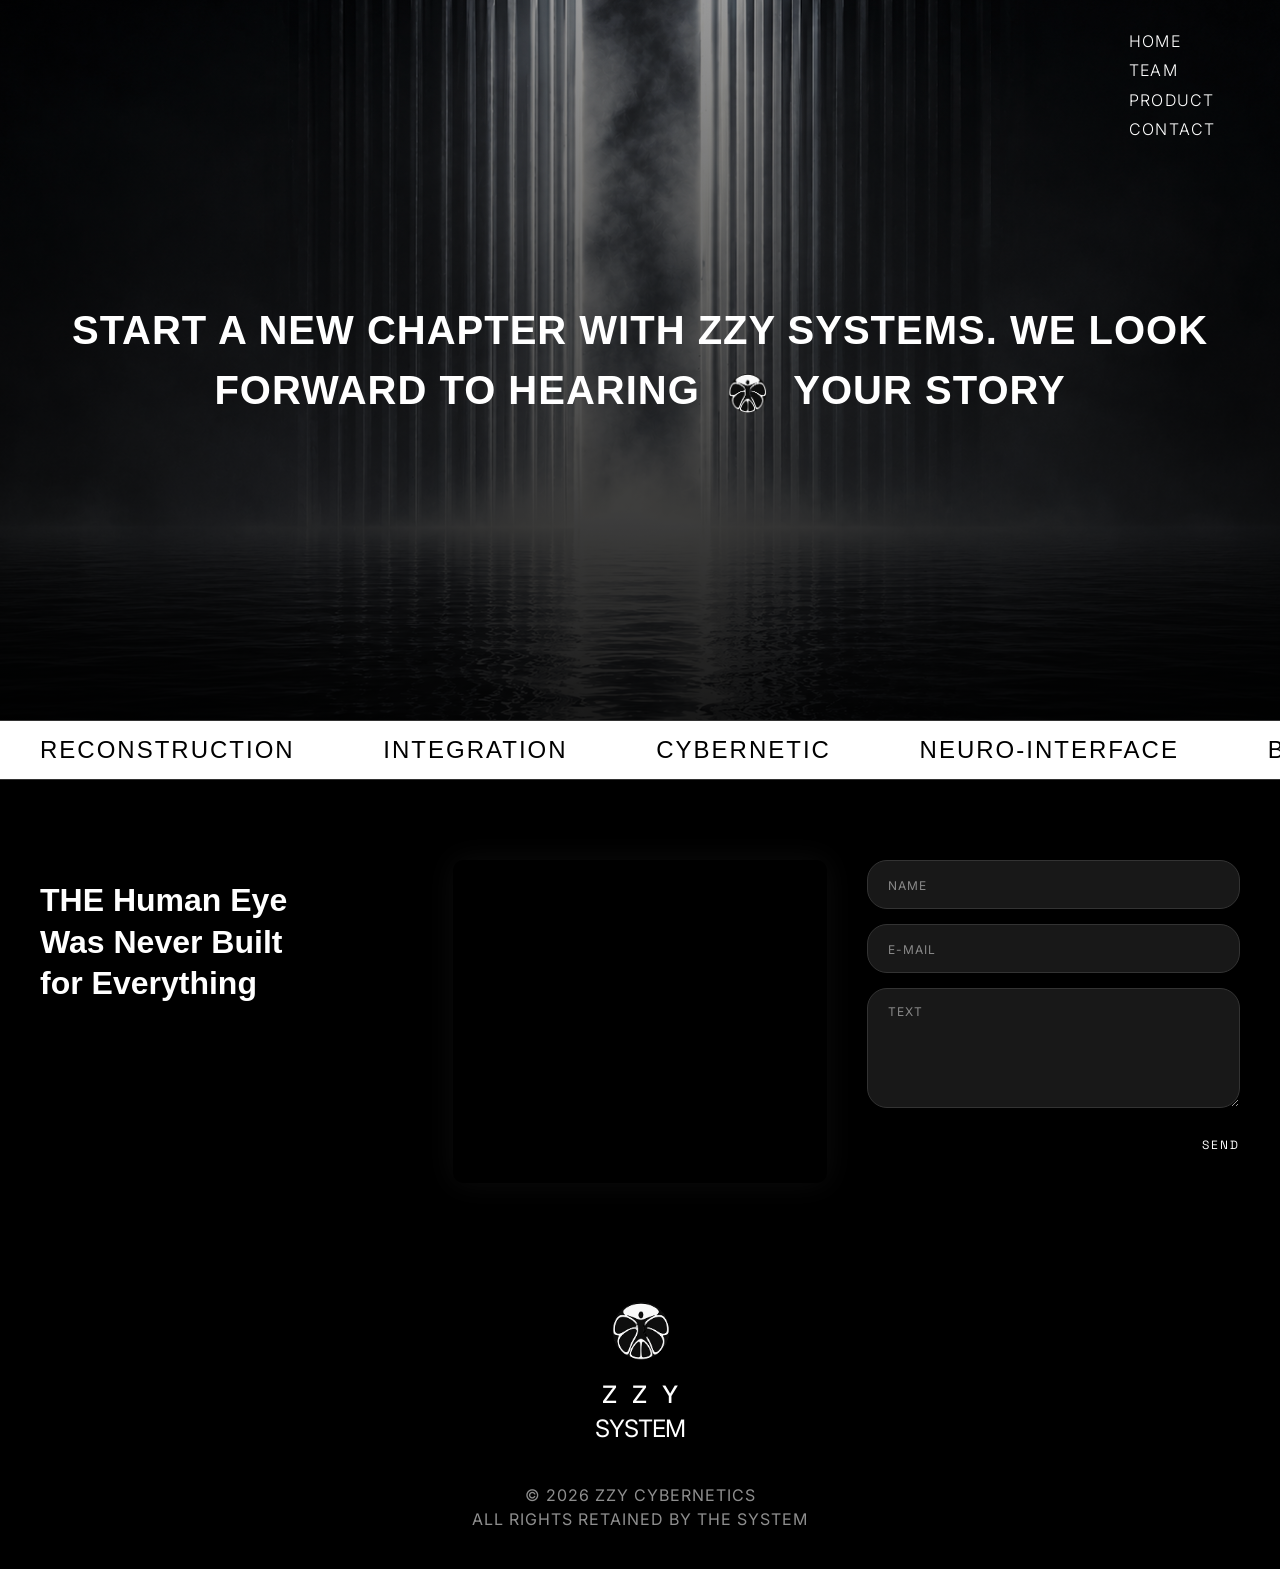
==== CONTACT.html @ 291f5f32 "0603-1 team - 프로필 추가, 영상추가 product - 페이지추가 전체적인 인터랙션 추가" ====
<!DOCTYPE html>
<html lang="en">
<head>
    <meta charset="UTF-8">
    <meta name="viewport" content="width=device-width, initial-scale=1.0">
    <title>CONTACT - ZZY SYSTEM</title>
    <meta name="description" content="Contact ZZY SYSTEM">
    <link rel="stylesheet" href="style.css">
    <link rel="stylesheet" href="contact.css">
    <link rel="preconnect" href="https://fonts.googleapis.com">
    <link rel="preconnect" href="https://fonts.gstatic.com" crossorigin>
    <link href="https://fonts.cdnfonts.com/css/dune-rise" rel="stylesheet">
    <link href="https://fonts.googleapis.com/css2?family=Inter:wght@400;500;700&family=Space+Grotesk:wght@300;400;600;700&display=swap" rel="stylesheet">
</head>
<body>
    <canvas id="mouse-canvas"></canvas>

    <!-- Header & Navigation -->
    <header class="main-header">
        <div class="header-container">
            <nav class="nav-menu">
                <ul>
                    <li><a href="index.html">HOME</a></li>
                    <li><a href="team.html">TEAM</a></li>
                    <li><a href="product.html">PRODUCT</a></li>
                    <li><a href="CONTACT.html" class="active">CONTACT</a></li>
                </ul>
            </nav>
        </div>
    </header>

    <!-- Contact Hero -->
    <section class="contact-hero reveal-up">
        <div class="contact-hero-content">
            <h1 class="contact-hero-text">
                START A NEW CHAPTER WITH ZZY SYSTEMS. WE LOOK FORWARD TO HEARING <img src="img/logo.png" alt="ZZY Logo" class="inline-logo"> YOUR STORY
            </h1>
        </div>
    </section>

    <!-- Marquee Banner -->
    <section class="marquee-wrapper reveal-up">
        <div class="marquee-content">
            <span>RECONSTRUCTION</span>
            <span>INTEGRATION</span>
            <span>CYBERNETIC</span>
            <span>NEURO-INTERFACE</span>
            <span>BIODATA-STREAM</span>
            <span>RECONSTRUCTION</span>
            <span>INTEGRATION</span>
            <span>CYBERNETIC</span>
            <span>NEURO-INTERFACE</span>
            <span>BIODATA-STREAM</span>
            <span>RECONSTRUCTION</span>
            <span>INTEGRATION</span>
            <span>CYBERNETIC</span>
            <span>NEURO-INTERFACE</span>
            <span>BIODATA-STREAM</span>
        </div>
    </section>

    <!-- Contact Form Section -->
    <section class="contact-bottom-section reveal-up">
        <div class="contact-left">
            THE Human Eye<br>
            Was Never Built<br>
            for Everything
        </div>
        <div class="contact-center">
            <video src="img/CONTACT01_video.mp4" autoplay loop muted playsinline></video>
        </div>
        <div class="contact-right">
            <form class="contact-form" id="contactForm">
                <div class="form-group">
                    <input type="text" id="name" placeholder="NAME" required>
                </div>
                <div class="form-group">
                    <input type="email" id="email" placeholder="E-MAIL" required>
                </div>
                <div class="form-group">
                    <textarea id="message" placeholder="TEXT" required></textarea>
                </div>
                <button type="submit">SEND</button>
            </form>
        </div>
    </section>

    <!-- Section 7: Footer -->
    <footer class="reveal-up">
        <div class="footer-logo">
            <img src="img/logo.png" alt="ZZY Logo" class="footer-logo-img">
            <div class="zzy-mark">
                <span class="fz1">Z</span>
                <span class="fz2">Z</span>
                <span class="fy">Y</span>
            </div>
            <div class="footer-system">SYSTEM</div>
        </div>
        <div class="footer-copy">
            <p>&copy; 2026 ZZY CYBERNETICS</p>
            <p>ALL RIGHTS RETAINED BY THE SYSTEM</p>
        </div>
    </footer>

    <script src="script.js"></script>
    <script src="contact.js"></script>
</body>
</html>
---- style.css ----
/* Reset and Base Styles */
* {
    margin: 0;
    padding: 0;
    box-sizing: border-box;
}

body {
    background-color: #000;
    color: #fff;
    font-family: 'Helvetica Neue', 'Inter', sans-serif;
    overflow-x: hidden;
    scroll-behavior: smooth;
}

img {
    max-width: 100%;
    display: block;
}

/* Typography Variables */
:root {
    --font-dune-rise: 'Dune Rise', sans-serif;
    --font-inter: 'Inter', sans-serif;
    --font-space: 'Space Grotesk', sans-serif;
}

/* Mouse Particle Canvas */
#mouse-canvas {
    position: fixed;
    top: 0;
    left: 0;
    width: 100vw;
    height: 100vh;
    pointer-events: none;
    z-index: 9999;
}

/* Scroll Reveal Animations */
.reveal-up {
    opacity: 0;
    transform: translateY(100px);
    transition: opacity 1s cubic-bezier(0.25, 1, 0.5, 1), transform 1s cubic-bezier(0.25, 1, 0.5, 1);
}

.reveal-up.visible {
    opacity: 1;
    transform: translateY(0);
}

/* Fixed Header & Navigation */
.main-header {
    position: fixed;
    top: 0;
    left: 0;
    width: 100%;
    height: 160px;
    /* Increased to cover the contact menu */
    z-index: 1000;
    background: transparent;
}

.header-container {
    width: 100%;
    height: 100%;
    display: flex;
    justify-content: flex-end;
    align-items: center;
    padding: 0 50px;
}

.nav-menu {
    position: absolute;
    top: 27px;
    right: 54px;
    width: 97px;
    height: 117px;
}

.nav-menu ul {
    list-style: none;
    padding: 0;
    margin: 0;
    text-align: left;
    display: flex;
    flex-direction: column;
    justify-content: space-between;
    height: 100%;
}

.nav-menu ul li {
    margin: 0;
}

.nav-menu ul li a {
    color: #fff;
    text-decoration: none;
    font-family: 'Helvetica Neue', 'Inter', sans-serif;
    font-weight: 300;
    font-size: 16px;
    letter-spacing: 1.2px;
    transition: all 0.3s ease;
    display: inline-block;
    line-height: 29px;
    /* to fit 117px overall */
}

.team-page .nav-menu ul li a {
    color: #000;
}

.nav-menu ul li a:hover {
    transform: translateX(5px);
    text-shadow: 0 0 5px rgba(255, 255, 255, 0.3);
}

.team-page .nav-menu ul li a:hover {
    text-shadow: 0 0 5px rgba(0, 0, 0, 0.2);
}

/* Header Scroll Reveal */
.nav-reveal {
    opacity: 0;
    transform: translateY(15px);
    transition: opacity 0.5s ease-out, transform 0.5s ease-out;
}

.nav-reveal.visible {
    opacity: 1;
    transform: translateY(0);
}

@media (prefers-reduced-motion: reduce) {
    .nav-reveal {
        transition: none !important;
        opacity: 1;
        transform: translateY(0);
    }
}

/* Hero Section */
.hero {
    position: relative;
    width: 100vw;
    height: 100vh;
    min-height: 800px;
    display: flex;
    justify-content: center;
    align-items: center;
    overflow: hidden;
}

.hero-bg {
    position: absolute;
    top: 0;
    left: 0;
    width: 100%;
    height: 100%;
    background-image: url('img/1.png');
    background-size: cover;
    background-position: center;
    z-index: 1;
}

.hero-gradient {
    position: absolute;
    top: 0;
    left: 0;
    width: 100%;
    height: 100%;
    background: linear-gradient(to bottom, rgba(0, 0, 0, 0) 0%, rgba(0, 0, 0, 0.8) 70%, rgba(0, 0, 0, 1) 100%);
    z-index: 2;
}

.hero-title {
    position: relative;
    z-index: 3;
    text-align: center;
    width: 100%;
}

.system-text {
    position: relative;
    width: 100%;
    height: 400px;
}

.system-text span {
    position: absolute;
    color: #fff;
    font-weight: 100;
    font-family: var(--font-dune-rise);
}

.system-text .z1 {
    top: 0;
    left: 20%;
    font-size: 15vw;
}

.system-text .z2 {
    top: 0;
    left: 45%;
    font-size: 15vw;
}

.system-text .y {
    top: 0;
    right: 20%;
    font-size: 15vw;
}

.system-text .system {
    top: 60%;
    left: 50%;
    transform: translateX(-50%);
    font-size: 14vw;
    letter-spacing: -0.05em;
}

/* Company Section */
.company {
    position: relative;
    width: 100%;
    height: 100vh;
    min-height: 800px;
    display: flex;
    justify-content: center;
    align-items: center;
}

.company-bg {
    position: absolute;
    top: 0;
    left: 0;
    width: 100%;
    height: 100%;
    background-image: url('img/2.png');
    background-size: cover;
    background-position: center;
    opacity: 0.2;
    z-index: 1;
}

.company-gradient {
    position: absolute;
    top: 0;
    left: 0;
    width: 100%;
    height: 100%;
    background: linear-gradient(to bottom, #000 0%, transparent 50%, #000 100%);
    z-index: 2;
}

.company-content {
    position: relative;
    z-index: 3;
    max-width: 1200px;
    padding: 0 40px;
    text-align: center;
}

.company-text-spotlight {
    font-family: var(--font-inter);
    font-weight: 500;
    font-size: 4rem;
    line-height: 1.2;
    color: #444;
    /* Default Gray */
    text-transform: uppercase;
    letter-spacing: -0.02em;
    position: relative;
    /* Spotlight implementation using a pseudo element with mask */
}

.company-text-spotlight::after {
    content: attr(data-text);
    position: absolute;
    top: 0;
    left: 0;
    width: 100%;
    height: 100%;
    color: #fff;
    mask-image: radial-gradient(circle 250px at var(--x, 50%) var(--y, 50%), black 0%, transparent 100%);
    -webkit-mask-image: radial-gradient(circle 250px at var(--x, 50%) var(--y, 50%), black 0%, transparent 100%);
    opacity: var(--opacity, 0);
    transition: opacity 0.3s ease;
    pointer-events: none;
}

.company .plus-icon {
    font-size: 2rem;
    margin-top: 40px;
    color: #8d8d8d;
}

/* Pulsing Animation */
@keyframes pulse-anim {
    0% {
        transform: scale(1);
    }

    50% {
        transform: scale(1.05);
    }

    100% {
        transform: scale(1);
    }
}

.pulse-anim {
    animation: pulse-anim 8s ease-in-out infinite;
}

.pulse-anim-bg {
    animation: pulse-anim 10s ease-in-out infinite;
    transform-origin: center;
}

/* Diagnosis Section */
.diagnosis {
    position: relative;
    width: 100%;
    padding: 100px 0;
    background-color: #000;
    display: flex;
    flex-direction: column;
    align-items: center;
    overflow: hidden;
}

.diagnosis-top {
    text-align: center;
    margin-bottom: 60px;
}

.diagnosis-top p {
    color: #8d8d8d;
    font-size: 1.25rem;
    letter-spacing: 2px;
}

.diagnosis-image {
    width: 100%;
    max-width: 1200px;
    margin: 0 auto 80px;
    position: relative;
}

.diagnosis-image img {
    width: 100%;
    height: auto;
    border-radius: 8px;
    box-shadow: 0 0 50px rgba(255, 0, 0, 0.1);
}

.diagnosis-bottom {
    max-width: 1200px;
    text-align: center;
    padding: 0 40px;
}

.diagnosis-bottom h2 {
    font-size: 3rem;
    font-weight: 700;
    line-height: 1.2;
}

/* Equipment Section (Infinite Carousel) */
.equipment {
    width: 100%;
    padding: 100px 0;
    background-color: #000;
    overflow: hidden;
}

.equipment h3 {
    text-align: center;
    color: #8d8d8d;
    font-size: 1.25rem;
    letter-spacing: 2px;
    margin-bottom: 80px;
}

.equipment-carousel-wrapper {
    width: 100%;
    overflow: hidden;
}

.equipment-track {
    display: flex;
    width: max-content;
    animation: scroll-left 25s linear infinite;
}

.equipment-track:hover {
    animation-play-state: paused;
}

@keyframes scroll-left {
    0% {
        transform: translateX(0);
    }

    100% {
        transform: translateX(-50%);
    }

    /* Scrolls exactly one set */
}

.eq-item {
    width: 25vw;
    min-width: 300px;
    aspect-ratio: 4/5;
    position: relative;
    overflow: hidden;
}

.eq-item img {
    width: 100%;
    height: 100%;
    object-fit: cover;
    filter: grayscale(80%) brightness(0.8);
    transition: filter 0.5s ease;
}

.eq-overlay {
    position: absolute;
    bottom: -100px;
    left: 0;
    width: 100%;
    padding: 20px;
    background: rgba(0, 0, 0, 0.5);
    backdrop-filter: blur(10px);
    -webkit-backdrop-filter: blur(10px);
    color: #fff;
    transition: bottom 0.4s cubic-bezier(0.25, 1, 0.5, 1);
    border-top: 1px solid rgba(255, 255, 255, 0.1);
}

.eq-overlay h4 {
    font-size: 1.5rem;
    margin-bottom: 5px;
    font-weight: 500;
}

.eq-item:hover img {
    filter: grayscale(0%) brightness(1.1);
}

.eq-item:hover .eq-overlay {
    bottom: 0;
}

/* Neuro Section */
.neuro {
    position: relative;
    width: 100%;
    height: 100vh;
    min-height: 800px;
    overflow: hidden;
}

.neuro-track {
    display: flex;
    width: 200%;
    height: 100%;
    transition: transform 1.2s cubic-bezier(0.25, 1, 0.5, 1);
    position: absolute;
    top: 0;
    left: 0;
}

.neuro-bg-track {
    z-index: 1;
}

.neuro-content-track {
    z-index: 3;
}

.neuro-slide {
    width: 50%;
    /* Each slide takes 50% of the 200% width (i.e. 100vw) */
    position: relative;
    height: 100%;
    display: flex;
    align-items: center;
}

.neuro-bg {
    position: absolute;
    top: 0;
    left: 0;
    width: 100%;
    height: 100%;
    background-size: cover;
    background-position: center;
}

.neuro-gradient {
    position: absolute;
    top: 0;
    left: 0;
    width: 100%;
    height: 100%;
    background: linear-gradient(to right, #000 0%, rgba(0, 0, 0, 0.5) 50%, transparent 100%);
    z-index: 2;
    pointer-events: none;
}

.neuro-content {
    position: relative;
    z-index: 3;
    max-width: 800px;
    padding: 0 100px;
}

.neuro-controls {
    position: absolute;
    bottom: 50px;
    left: 100px;
    display: flex;
    gap: 20px;
    z-index: 10;
}

.neuro-btn {
    background: rgba(255, 255, 255, 0.1);
    border: 1px solid rgba(255, 255, 255, 0.3);
    color: #fff;
    width: 50px;
    height: 50px;
    border-radius: 50%;
    cursor: pointer;
    font-size: 1.2rem;
    backdrop-filter: blur(5px);
    -webkit-backdrop-filter: blur(5px);
    transition: background 0.3s, transform 0.3s;
}

.neuro-btn:hover {
    background: rgba(255, 255, 255, 0.3);
    transform: scale(1.1);
}

.neuro h2 {
    font-size: 3rem;
    font-weight: 500;
    margin-bottom: 20px;
}

.neuro .subtitle {
    color: #bdbdbd;
    font-size: 0.9rem;
    letter-spacing: 1px;
    margin-bottom: 60px;
}

.desc-wrapper {
    display: flex;
    gap: 20px;
    align-items: flex-start;
}

.desc-wrapper .plus-icon {
    color: #d4d4d4;
    font-size: 1.5rem;
    line-height: 1.5;
}

.desc-wrapper .desc {
    font-family: var(--font-space);
    font-weight: 300;
    color: #d4d4d4;
    font-size: 1.25rem;
    line-height: 1.5;
    letter-spacing: 0.5px;
}

/* Learn More Section */
.learn-more {
    position: relative;
    width: 100%;
    height: 100vh;
    min-height: 800px;
    background-color: #fff;
    display: flex;
    justify-content: center;
    align-items: center;
    overflow: hidden;
}

.robotic-arms {
    position: absolute;
    top: 50%;
    left: 50%;
    transform: translate(-50%, -50%);
    width: 120%;
    max-width: 1920px;
    opacity: 0.9;
}

.robotic-arms img,
.robotic-arms video {
    width: 100%;
    height: auto;
}

.button-wrapper {
    position: relative;
    z-index: 10;
    margin-top: 200px;
}

.btn {
    display: inline-block;
    padding: 20px 60px;
    border: 1px solid #000;
    background: transparent;
    color: #000;
    font-family: var(--font-dune-rise);
    font-size: 1.5rem;
    text-decoration: none;
    text-transform: uppercase;
    transition: all 0.3s ease;
    border-radius: 40px;
    backdrop-filter: blur(5px);
    -webkit-backdrop-filter: blur(5px);
}

.btn:hover {
    background: #000;
    color: #fff;
    transform: scale(1.05);
}

/* Footer */
footer {
    background-color: #000;
    color: #fff;
    padding: 80px 100px;
    display: flex;
    flex-direction: column;
    align-items: center;
    justify-content: center;
    text-align: center;
    height: 306px;
}

.footer-logo-img {
    width: 60px;
    height: auto;
    margin-bottom: 20px;
}

.footer-logo {
    display: flex;
    flex-direction: column;
    align-items: center;
    margin-bottom: 40px;
}

.zzy-mark {
    display: flex;
    gap: 15px;
    font-size: 1.5rem;
    font-weight: 500;
    margin-bottom: 5px;
}

.footer-system {
    font-size: 1.5rem;
    letter-spacing: -1px;
}

.footer-copy {
    color: #8e8e8e;
    font-size: 1rem;
    letter-spacing: 1px;
    line-height: 1.5;
}

/* Media Queries */
@media (max-width: 1024px) {
    .system-text .z1 {
        font-size: 20vw;
        left: 10%;
    }

    .system-text .z2 {
        font-size: 20vw;
        left: 45%;
    }

    .system-text .y {
        font-size: 20vw;
        right: 10%;
    }

    .system-text .system {
        font-size: 18vw;
    }

    .company h2,
    .company-text-spotlight {
        font-size: 3rem;
    }

    .diagnosis-bottom h2 {
        font-size: 2.5rem;
    }

    .eq-item {
        width: 50vw;
    }

    .neuro-content {
        padding: 0 40px;
    }
}

@media (max-width: 768px) {

    .company h2,
    .company-text-spotlight {
        font-size: 2rem;
    }

    .diagnosis-bottom h2 {
        font-size: 2rem;
    }

    .neuro h2 {
        font-size: 2.5rem;
    }

    .neuro .desc {
        font-size: 1rem;
    }

    .btn {
        font-size: 1rem;
        padding: 15px 40px;
    }

    .eq-item {
        width: 100vw;
    }
}

/* Team Page Specific Styles */
.team-page {
    background-color: #ffffff;
}

.team-page .main-header {
    background: transparent;
}

.team-hero {
    height: 100vh;
    min-height: 800px;
    display: flex;
    align-items: center;
    position: relative;
    padding-top: 80px;
}

.team-hero-bg {
    position: absolute;
    top: 0;
    left: 0;
    width: 100%;
    height: 100%;
    background-image: url('img/team_lobby1.png');
    background-size: cover;
    background-position: center;
    z-index: 1;
}

.team-hero-content {
    width: 100%;
    display: flex;
    align-items: center;
    justify-content: space-between;
    /* Push texts to the right */
    padding: 0 100px;
    position: relative;
    z-index: 2;
}

.team-title {
    font-family: var(--font-dune-rise);
    font-size: 8rem;
    font-weight: 300;
    color: #000;
    line-height: 1;
}

.team-info-group-wrapper {
    display: flex;
    gap: 40px;
    align-items: flex-end;
}

.team-info-group {
    display: flex;
    flex-direction: column;
    justify-content: space-between;
    height: 110px;
    padding-bottom: 10px;
    max-width: 150px;
}

.team-info-lbl {
    font-family: 'Helvetica Neue', 'Inter', sans-serif;
    font-weight: 300;
    font-size: 0.8rem;
    color: #000;
}

.team-info-desc {
    font-family: 'Helvetica Neue', 'Inter', sans-serif;
    font-weight: 300;
    font-size: 0.65rem;
    color: #000;
    line-height: 1.4;
}

.team-info-num {
    font-family: 'Helvetica Neue', 'Inter', sans-serif;
    font-weight: 300;
    font-size: 0.8rem;
    color: #000;
    align-self: flex-end;
}

/* Cybernetic Light Section */
.team-cybernetic {
    background-color: #f5f5f5;
    padding: 150px 0;
    display: flex;
    justify-content: center;
    align-items: center;
}

.team-cybernetic-text-spotlight {
    font-family: 'Helvetica Neue', 'Inter', sans-serif;
    font-weight: 500;
    font-size: 3.5rem;
    line-height: 1.2;
    color: #a0a0a0;
    text-align: center;
    max-width: 1251px;
    position: relative;
    padding: 0 40px;
}

.team-cybernetic-text-spotlight::after {
    content: attr(data-text);
    position: absolute;
    top: 0;
    left: 40px;
    width: calc(100% - 80px);
    height: 100%;
    color: #000;
    mask-image: radial-gradient(circle 250px at var(--x, 50%) var(--y, 50%), black 0%, transparent 100%);
    -webkit-mask-image: radial-gradient(circle 250px at var(--x, 50%) var(--y, 50%), black 0%, transparent 100%);
    opacity: var(--opacity, 0);
    transition: opacity 0.3s ease;
    pointer-events: none;
}

/* Researchers Section */
.researchers-section {
    padding: 300px 0 100px;
    overflow: visible;
}

.researchers-wrapper {
    position: relative;
    width: 1303px;
    margin: 0 auto;
}

.researchers-container {
    display: flex;
    width: 1303px;
    height: 848px;
    position: relative;
    z-index: 10;
}

.researcher-slice {
    position: relative;
    height: 100%;
}

.img-crop {
    position: absolute;
    top: 0;
    left: 0;
    width: 100%;
    height: 100%;
    overflow: hidden;
    z-index: 2;
}

.researcher-slice.t2 {
    width: 241px;
}

.researcher-slice.t3 {
    width: 261px;
}

.researcher-slice.t4 {
    width: 277px;
}

.researcher-slice.t5 {
    width: 262px;
}

.researcher-slice.t6 {
    width: 262px;
}

.slice-img {
    position: absolute;
    top: 0;
    height: 100%;
    width: 1303px;
    max-width: none;
}

.slice-img.s2 {
    left: 0;
}

.slice-img.s3 {
    left: -241px;
}

.slice-img.s4 {
    left: -502px;
}

.slice-img.s5 {
    left: -779px;
}

.slice-img.s6 {
    left: -1041px;
}

.hover-gradient {
    position: absolute;
    top: 0;
    left: 0;
    width: 100%;
    height: calc(100% + 300px);
    transition: transform 0.6s cubic-bezier(0.25, 1, 0.5, 1);
    transform: translateY(100%);
    z-index: 1;
}

.hover-gradient.g1 {
    background: linear-gradient(to bottom, rgba(197, 188, 188, 1) 0%, rgba(197, 188, 188, 0) 100%);
}

.hover-gradient.g2 {
    background: linear-gradient(to bottom, rgba(199, 210, 202, 1) 0%, rgba(199, 210, 202, 0) 100%);
}

.hover-info {
    position: absolute;
    top: -50px;
    left: 50%;
    transform: translateX(-50%);
    width: 100%;
    max-width: 200px;
    opacity: 0;
    display: flex;
    flex-direction: column;
    align-items: center;
    gap: 15px;
    transition: opacity 0.4s ease, top 0.6s cubic-bezier(0.25, 1, 0.5, 1);
    z-index: 3;
}

.hover-info .profile-pic {
    width: 80px;
    height: 80px;
    border-radius: 50%;
    object-fit: cover;
    border: 2px solid #555;
    box-shadow: 0 0 15px rgba(0,0,0,0.5);
}

.hover-info .name-img {
    width: 80%;
    height: auto;
}

/* Hover effects */
.researcher-slice[data-target="team-2"]:hover .g1,
.researcher-slice[data-target="team-6"]:hover .g2 {
    transform: translateY(-300px);
}

.researcher-slice[data-target="team-2"]:hover .name1,
.researcher-slice[data-target="team-6"]:hover .name2 {
    opacity: 1;
    top: -280px;
}

/* Lobby Section */
.lobby-section {
    height: 450vh;
    position: relative;
    background-color: #111111;
}

.lobby-sticky {
    position: sticky;
    top: 0;
    height: 100vh;
    display: flex;
    flex-direction: column;
    justify-content: center;
    overflow: hidden;
}

.lobby-photo-wrap {
    position: absolute;
    top: 0;
    left: 0;
    width: 100%;
    height: 100%;
    z-index: 1;
}

.lobby-photo {
    position: absolute;
    top: 0;
    left: 0;
    width: 100%;
    height: 100%;
    object-fit: cover;
    opacity: 0;
    transform: scale(1.2);
    transition: opacity 0.8s ease, transform 0.5s ease-out;
}

.lobby-photo.active {
    opacity: 1;
}

.lobby-photo.scaled {
    transform: scale(1);
}

.lobby-info-wrap {
    position: relative;
    z-index: 2;
    width: 100%;
    height: 100vh;
    pointer-events: none;
}

.lobby-info-top,
.lobby-info-bottom {
    position: absolute;
    opacity: 0;
    transition: opacity 0.8s ease;
}

.lobby-info-top.active,
.lobby-info-bottom.active {
    opacity: 1;
}

.lobby-info-top {
    top: 200px;
    left: calc(66.67% - 26px);
}

.lobby-info-bottom {
    bottom: 50px;
    width: 100%;
    display: flex;
}

#lobby-info-1-bottom {
    left: 100px;
}

#lobby-info-2-bottom {
    justify-content: space-between;
    padding: 0 100px;
}

.lobby-bottom-text {
    color: #4A4A4A;
    font-family: "Helvetica Neue", sans-serif;
    font-size: 20px;
    font-style: normal;
    font-weight: 400;
    line-height: 20px;
    letter-spacing: 1.2px;
}

.lobby-bottom-text.right-align {
    width: 225px;
    text-align: right;
}

.lobby-desc-ko {
    color: #b7b7b7;
    font-family: "Helvetica Neue", "Inter", sans-serif;
    font-size: 15px;
    font-style: normal;
    font-weight: 300;
    line-height: 24px;
    margin-bottom: 25px;
    letter-spacing: -0.5px;
    word-break: keep-all;
}

/* 8. Stagger Reveal Component Styles */
.stagger-char {
    display: inline-block;
    opacity: 0;
    transform: translateY(110%);
    transition: opacity 0.7s cubic-bezier(0.2, 0.9, 0.2, 1),
        transform 0.7s cubic-bezier(0.2, 0.9, 0.2, 1);
}

.active .stagger-char,
.stagger-char.visible {
    opacity: 1;
    transform: translateY(0);
}

@media (prefers-reduced-motion: reduce) {
    .stagger-char {
        transition: none !important;
        opacity: 1;
        transform: translateY(0);
    }
}

.lobby-num {
    color: #9C9C9C;
    font-family: "Helvetica Neue", sans-serif;
    font-size: 20px;
    font-style: normal;
    font-weight: 400;
    line-height: 20px;
    letter-spacing: 1.2px;
    position: absolute;
    top: -127px;
    left: calc(-66.67vw + 126px);
    /* Align correctly with left screen edge */
}

.lobby-desc-en {
    width: 577px;
    color: #9C9C9C;
    font-family: "Helvetica Neue", sans-serif;
    font-size: 20px;
    font-style: normal;
    font-weight: 400;
    line-height: 25px;
    letter-spacing: 1.2px;
    margin-bottom: 20px;
}

.lobby-desc-ko {
    width: 597px;
    color: #9C9C9C;
    font-family: "Pretendard", sans-serif;
    font-size: 15px;
    font-style: normal;
    font-weight: 400;
    line-height: 20px;
}
---- contact.css ----
/* contact.css */

/* Hero Section */
.contact-hero {
    position: relative;
    width: 100%;
    height: 80vh;
    display: flex;
    align-items: center;
    justify-content: center;
    background-image: url('img/CONTACT01_main.jpg');
    background-size: cover;
    background-position: center;
    background-attachment: fixed;
    text-align: center;
    overflow: hidden;
}

.contact-hero::before {
    content: '';
    position: absolute;
    top: 0;
    left: 0;
    width: 100%;
    height: 100%;
    background: linear-gradient(to bottom, rgba(0, 0, 0, 0.4), rgba(0, 0, 0, 0.9));
    z-index: 1;
}

.contact-hero-content {
    position: relative;
    z-index: 2;
    max-width: 1200px;
    padding: 0 20px;
}

.contact-hero-text {
    font-family: var(--font-dune-rise);
    font-size: 40px;
    line-height: 1.5;
    color: #fff;
    text-transform: uppercase;
    letter-spacing: 1px;
}

.contact-hero-text img.inline-logo {
    display: inline-block;
    vertical-align: middle;
    width: 40px;
    height: 40px;
    margin: 0 15px;
}

/* Marquee Banner */
.marquee-wrapper {
    background-color: #fff;
    color: #000;
    padding: 15px 0;
    overflow: hidden;
    white-space: nowrap;
    position: relative;
    z-index: 5;
    border-top: 1px solid #333;
    border-bottom: 1px solid #333;
}

.marquee-content {
    display: inline-block;
    animation: marquee-scroll 25s linear infinite;
    font-family: 'Dune Rise', sans-serif;
    font-size: 24px;
    letter-spacing: 2px;
}

.marquee-content span {
    margin: 0 40px;
}

@keyframes marquee-scroll {
    0% {
        transform: translateX(0%);
    }

    100% {
        transform: translateX(-50%);
    }
}

/* Contact Section */
.contact-bottom-section {
    position: relative;
    width: 100%;
    background-color: #000;
    padding: 80px 40px;
    display: grid;
    grid-template-columns: 1fr 1fr 1fr;
    gap: 40px;
    align-items: stretch;
    color: #fff;
    overflow: hidden;
}

.contact-left {
    font-family: 'Helvetica Neue', Helvetica, Arial, sans-serif;
    font-size: 32px;
    font-weight: 700;
    line-height: 1.3;
    z-index: 2;
    align-self: start;
    padding-top: 20px;
}

.contact-center {
    display: flex;
    justify-content: center;
    align-items: flex-start;
    /* 영상을 위쪽 기준으로 정렬하여 아랫부분이 잘리도록 설정 */
    z-index: 1;
    max-height: 900px;
    /* 이 값을 조절하여 영상의 잘리는 높이(아랫부분)를 조절할 수 있습니다 (예: 500px, 450px 등) */
    overflow: hidden;
    border-radius: 10px;
    box-shadow: 0 0 30px rgba(255, 255, 255, 0.05);
}

.contact-center img,
.contact-center video {
    width: 100%;
    max-width: 800px;
    height: auto;
    display: block;
}

.contact-right {
    z-index: 2;
    background-color: transparent;
    display: flex;
    flex-direction: column;
    justify-content: flex-end;
    align-self: end;
    padding-bottom: 20px;
}

.contact-form {
    display: flex;
    flex-direction: column;
    gap: 15px;
    width: 100%;
    max-width: 400px;
    margin-left: auto;
}

.form-group {
    width: 100%;
}

.contact-form input,
.contact-form textarea {
    width: 100%;
    background-color: rgba(30, 30, 30, 0.8);
    border: 1px solid #333;
    color: #fff;
    padding: 15px 20px;
    font-family: 'Inter', sans-serif;
    font-size: 14px;
    outline: none;
    border-radius: 20px;
    transition: border-color 0.3s, background-color 0.3s;
}

.contact-form input::placeholder,
.contact-form textarea::placeholder {
    color: #888;
    text-transform: uppercase;
    font-size: 12px;
    letter-spacing: 1px;
}

.contact-form input:focus,
.contact-form textarea:focus {
    border-color: #666;
    background-color: rgba(40, 40, 40, 0.9);
}

.contact-form textarea {
    resize: vertical;
    min-height: 120px;
}

.contact-form button {
    align-self: flex-end;
    background: transparent;
    color: #fff;
    border: none;
    font-family: 'Space Grotesk', sans-serif;
    font-size: 12px;
    letter-spacing: 2px;
    text-transform: uppercase;
    cursor: pointer;
    padding: 10px 0;
    transition: color 0.3s;
}

.contact-form button:hover {
    color: #aaa;
}

/* Responsive */
@media (max-width: 1024px) {
    .contact-bottom-section {
        grid-template-columns: 1fr;
        text-align: center;
        gap: 60px;
    }

    .contact-left {
        font-size: 28px;
    }

    .contact-form {
        margin: 0 auto;
    }
}

@media (max-width: 768px) {
    .contact-hero-text {
        font-size: 20px;
        line-height: 1.6;
    }

    .contact-hero-text img.inline-logo {
        width: 25px;
        height: 25px;
        margin: 0 5px;
    }
}
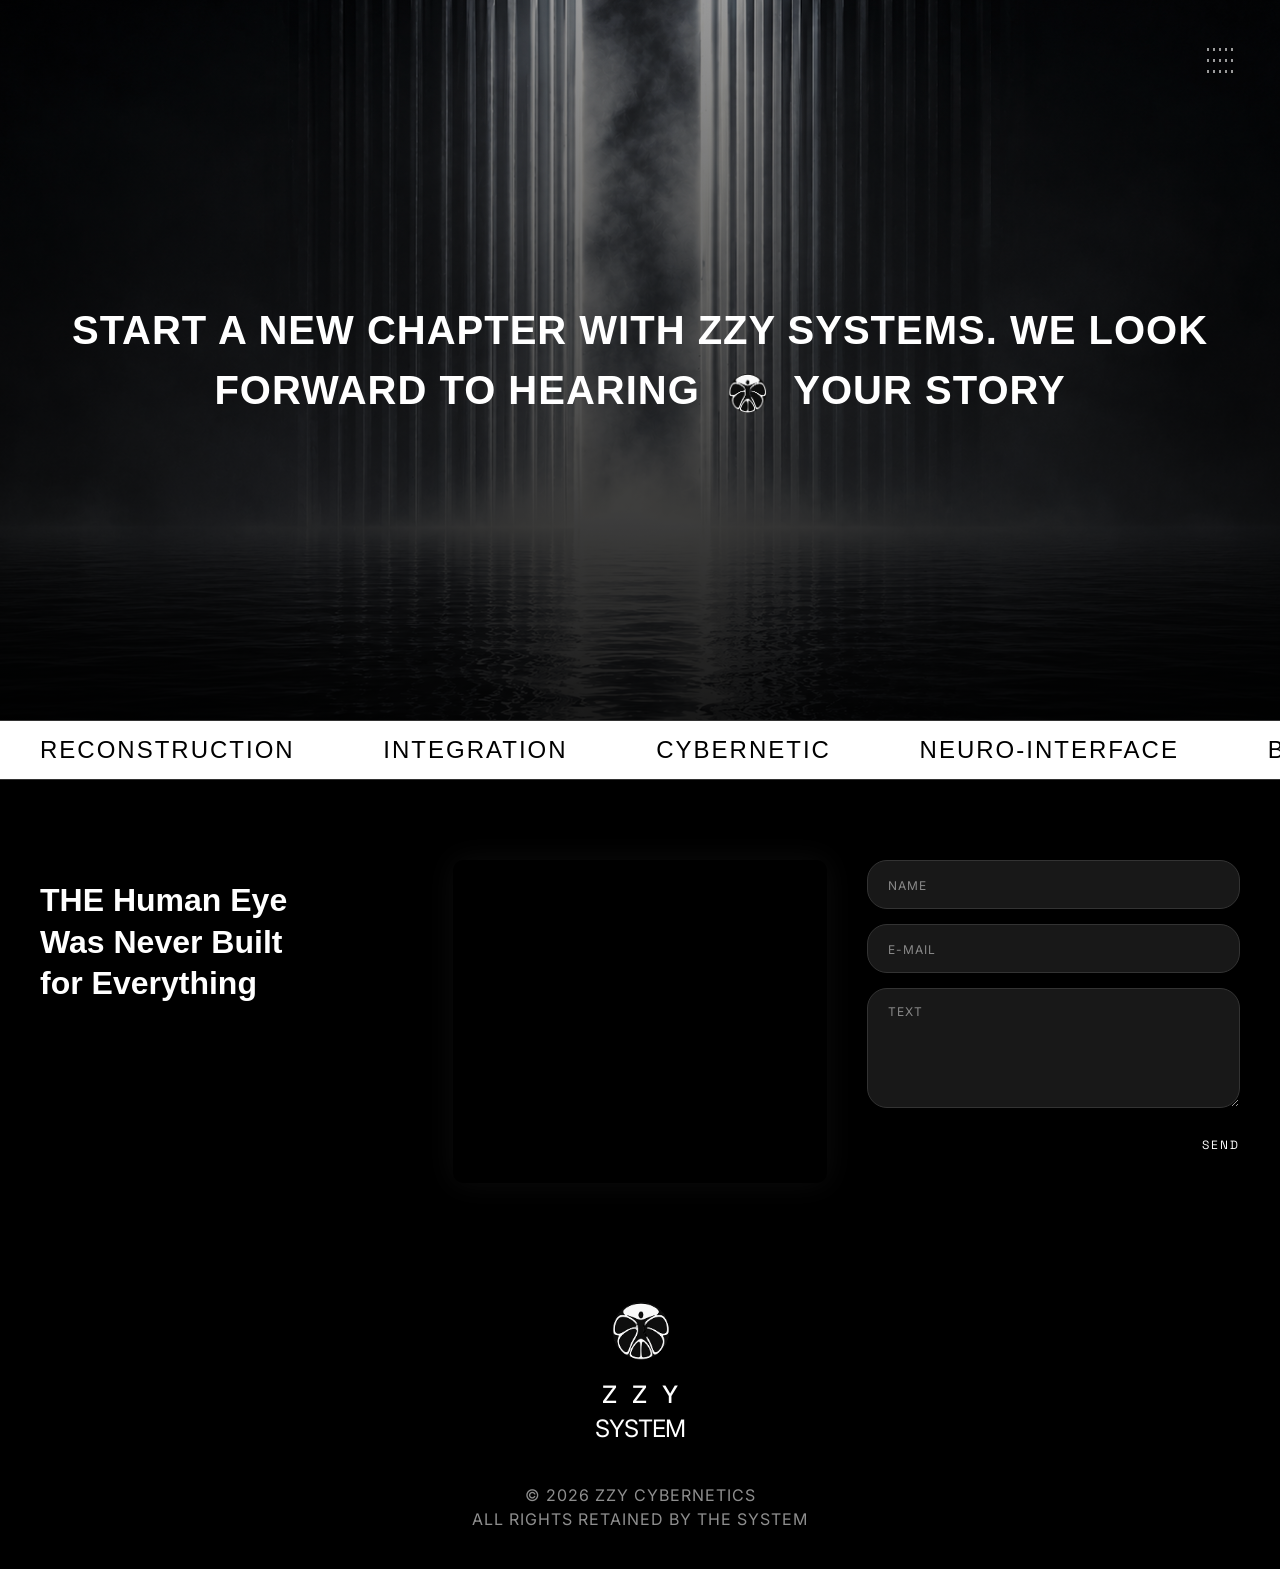
==== commit 259be430: "0610-1 디벨롭 및 수정" ====
--- a/CONTACT.html
+++ b/CONTACT.html
@@ -1,5 +1,6 @@
 <!DOCTYPE html>
 <html lang="en">
+
 <head>
     <meta charset="UTF-8">
     <meta name="viewport" content="width=device-width, initial-scale=1.0">
@@ -10,30 +11,64 @@
     <link rel="preconnect" href="https://fonts.googleapis.com">
     <link rel="preconnect" href="https://fonts.gstatic.com" crossorigin>
     <link href="https://fonts.cdnfonts.com/css/dune-rise" rel="stylesheet">
-    <link href="https://fonts.googleapis.com/css2?family=Inter:wght@400;500;700&family=Space+Grotesk:wght@300;400;600;700&display=swap" rel="stylesheet">
+    <link
+        href="https://fonts.googleapis.com/css2?family=Inter:wght@400;500;700&family=Space+Grotesk:wght@300;400;600;700&display=swap"
+        rel="stylesheet">
 </head>
+
 <body>
+    <!-- Page Transition Overlay (Hardcoded to prevent flash) -->
+    <div class="page-transition-overlay" id="page-transition-overlay">
+        <div class="pt-slice" style="transform: scaleY(1); transform-origin: bottom;"></div>
+        <div class="pt-slice" style="transform: scaleY(1); transform-origin: bottom;"></div>
+        <div class="pt-slice" style="transform: scaleY(1); transform-origin: bottom;"></div>
+        <div class="pt-slice" style="transform: scaleY(1); transform-origin: bottom;"></div>
+        <div class="pt-slice" style="transform: scaleY(1); transform-origin: bottom;"></div>
+        <div class="pt-slice" style="transform: scaleY(1); transform-origin: bottom;"></div>
+        <div class="pt-slice" style="transform: scaleY(1); transform-origin: bottom;"></div>
+        <div class="pt-slice" style="transform: scaleY(1); transform-origin: bottom;"></div>
+        <div class="pt-slice" style="transform: scaleY(1); transform-origin: bottom;"></div>
+        <div class="pt-slice" style="transform: scaleY(1); transform-origin: bottom;"></div>
+    </div>
     <canvas id="mouse-canvas"></canvas>
 
-    <!-- Header & Navigation -->
+    <!-- Header & Navigation (Hamburger) -->
     <header class="main-header">
-        <div class="header-container">
-            <nav class="nav-menu">
-                <ul>
-                    <li><a href="index.html">HOME</a></li>
-                    <li><a href="team.html">TEAM</a></li>
-                    <li><a href="product.html">PRODUCT</a></li>
-                    <li><a href="CONTACT.html" class="active">CONTACT</a></li>
-                </ul>
-            </nav>
-        </div>
+        <button class="hamburger-btn" id="hamburger-btn">
+            <span></span>
+            <span></span>
+            <span></span>
+        </button>
     </header>
+
+    <!-- Fullscreen Overlay Menu -->
+    <div class="fullscreen-overlay" id="fullscreen-overlay">
+        <nav class="overlay-nav">
+            <a href="index.html" class="overlay-link">
+                <span class="br-tl"></span><span class="br-tr"></span><span class="br-bl"></span><span class="br-br"></span>
+                HOME
+            </a>
+            <a href="team.html" class="overlay-link">
+                <span class="br-tl"></span><span class="br-tr"></span><span class="br-bl"></span><span class="br-br"></span>
+                TEAM
+            </a>
+            <a href="product.html" class="overlay-link">
+                <span class="br-tl"></span><span class="br-tr"></span><span class="br-bl"></span><span class="br-br"></span>
+                PRODUCT
+            </a>
+            <a href="CONTACT.html" class="overlay-link">
+                <span class="br-tl"></span><span class="br-tr"></span><span class="br-bl"></span><span class="br-br"></span>
+                CONTACT
+            </a>
+        </nav>
+    </div>
 
     <!-- Contact Hero -->
     <section class="contact-hero reveal-up">
         <div class="contact-hero-content">
             <h1 class="contact-hero-text">
-                START A NEW CHAPTER WITH ZZY SYSTEMS. WE LOOK FORWARD TO HEARING <img src="img/logo.png" alt="ZZY Logo" class="inline-logo"> YOUR STORY
+                START A NEW CHAPTER WITH ZZY SYSTEMS. WE LOOK FORWARD TO HEARING <img src="img/logo.png" alt="ZZY Logo"
+                    class="inline-logo"> YOUR STORY
             </h1>
         </div>
     </section>
@@ -105,4 +140,5 @@
     <script src="script.js"></script>
     <script src="contact.js"></script>
 </body>
-</html>
+
+</html>
--- a/style.css
+++ b/style.css
@@ -9,7 +9,7 @@
     background-color: #000;
     color: #fff;
     font-family: 'Helvetica Neue', 'Inter', sans-serif;
-    overflow-x: hidden;
+    overflow-x: clip;
     scroll-behavior: smooth;
 }
 
@@ -48,99 +48,142 @@
     transform: translateY(0);
 }
 
-/* Fixed Header & Navigation */
+/* Fixed Header & Navigation (Hamburger) */
 .main-header {
     position: fixed;
     top: 0;
     left: 0;
     width: 100%;
-    height: 160px;
-    /* Increased to cover the contact menu */
-    z-index: 1000;
+    z-index: 10000;
+    pointer-events: none;
+}
+
+/* Hamburger Button (Sci-Fi Dots) */
+.hamburger-btn {
+    position: absolute;
+    top: 40px;
+    right: 40px; /* Moved to right */
+    width: 40px;
+    height: 40px;
+    border: none;
     background: transparent;
-}
-
-.header-container {
-    width: 100%;
-    height: 100%;
-    display: flex;
-    justify-content: flex-end;
+    cursor: pointer;
+    pointer-events: auto;
+    display: flex;
+    flex-direction: column;
+    justify-content: center;
     align-items: center;
-    padding: 0 50px;
-}
-
-.nav-menu {
-    position: absolute;
-    top: 27px;
-    right: 54px;
-    width: 97px;
-    height: 117px;
-}
-
-.nav-menu ul {
-    list-style: none;
-    padding: 0;
-    margin: 0;
-    text-align: left;
+    gap: 8px;
+    opacity: 0.6;
+    transition: all 0.3s ease;
+}
+
+.hamburger-btn span {
+    width: 30px;
+    height: 3px;
+    /* Dotted line effect */
+    background-image: radial-gradient(circle, #fff 1.5px, transparent 1.5px);
+    background-size: 6px 100%;
+    background-position: center;
+    background-repeat: repeat-x;
+    transition: all 0.3s ease;
+    transform-origin: center;
+}
+
+.hamburger-btn:hover {
+    opacity: 1;
+    /* Removed glitch animation */
+}
+
+.hamburger-btn.active span:nth-child(1) {
+    transform: translateY(11px) rotate(45deg);
+}
+.hamburger-btn.active span:nth-child(2) {
+    opacity: 0;
+}
+.hamburger-btn.active span:nth-child(3) {
+    transform: translateY(-11px) rotate(-45deg);
+}
+.hamburger-btn.active {
+    opacity: 1;
+}
+
+/* Fullscreen Overlay Menu */
+.fullscreen-overlay {
+    position: fixed;
+    top: 0; left: 0; width: 100vw; height: 100vh;
+    background: rgba(0, 0, 0, 0.95);
+    z-index: 9999;
+    display: flex;
+    justify-content: center;
+    align-items: center;
+    opacity: 0;
+    pointer-events: none;
+    transition: opacity 0.5s ease;
+    backdrop-filter: blur(15px);
+}
+
+.fullscreen-overlay.active {
+    opacity: 1;
+    pointer-events: auto;
+}
+
+.overlay-nav {
     display: flex;
     flex-direction: column;
-    justify-content: space-between;
-    height: 100%;
-}
-
-.nav-menu ul li {
-    margin: 0;
-}
-
-.nav-menu ul li a {
-    color: #fff;
+    align-items: center;
+    gap: 20px;
+}
+
+.overlay-link {
+    font-family: 'Helvetica Neue', 'Inter', sans-serif;
+    font-weight: 800;
+    font-size: 8vw;
+    color: #444;
+    text-transform: uppercase;
     text-decoration: none;
-    font-family: 'Helvetica Neue', 'Inter', sans-serif;
-    font-weight: 300;
-    font-size: 16px;
-    letter-spacing: 1.2px;
-    transition: all 0.3s ease;
-    display: inline-block;
-    line-height: 29px;
-    /* to fit 117px overall */
-}
-
-.team-page .nav-menu ul li a {
-    color: #000;
-}
-
-.nav-menu ul li a:hover {
-    transform: translateX(5px);
-    text-shadow: 0 0 5px rgba(255, 255, 255, 0.3);
-}
-
-.team-page .nav-menu ul li a:hover {
-    text-shadow: 0 0 5px rgba(0, 0, 0, 0.2);
-}
-
-/* Header Scroll Reveal */
-.nav-reveal {
+    position: relative;
+    padding: 10px 40px;
+    transition: color 0.3s ease;
+    letter-spacing: -2px;
+}
+
+.overlay-link:hover {
+    color: #dfdbce; /* beige/off-white */
+}
+
+/* Corner Bracket Hover Effect */
+.overlay-link span[class^="br-"] {
+    position: absolute;
+    width: 20px;
+    height: 20px;
+    border: 2px solid #dfdbce;
     opacity: 0;
-    transform: translateY(15px);
-    transition: opacity 0.5s ease-out, transform 0.5s ease-out;
-}
-
-.nav-reveal.visible {
-    opacity: 1;
-    transform: translateY(0);
-}
-
-@media (prefers-reduced-motion: reduce) {
-    .nav-reveal {
-        transition: none !important;
-        opacity: 1;
-        transform: translateY(0);
-    }
-}
-
-/* Hero Section */
+    transition: all 0.3s cubic-bezier(0.25, 1, 0.5, 1);
+}
+
+.br-tl { top: 0; left: 0; border-right: none; border-bottom: none; transform: translate(15px, 15px); }
+.br-tr { top: 0; right: 0; border-left: none; border-bottom: none; transform: translate(-15px, 15px); }
+.br-bl { bottom: 0; left: 0; border-right: none; border-top: none; transform: translate(15px, -15px); }
+.br-br { bottom: 0; right: 0; border-left: none; border-top: none; transform: translate(-15px, -15px); }
+
+.overlay-link:hover .br-tl { opacity: 1; transform: translate(0, 0); }
+.overlay-link:hover .br-tr { opacity: 1; transform: translate(0, 0); }
+.overlay-link:hover .br-bl { opacity: 1; transform: translate(0, 0); }
+.overlay-link:hover .br-br { opacity: 1; transform: translate(0, 0); }
+
+
 .hero {
     position: relative;
+    width: 100vw;
+    height: 400vh; /* 4 layers to scroll through */
+    background-color: #000;
+}
+
+.hero-sticky-container {
+    position: sticky;
+    top: 0;
+    left: 0;
     width: 100vw;
     height: 100vh;
     min-height: 800px;
@@ -150,17 +193,33 @@
     overflow: hidden;
 }
 
+.hero-bg-container {
+    position: absolute;
+    top: 0;
+    left: 0;
+    width: 100%;
+    height: 100%;
+    z-index: 1;
+    overflow: hidden;
+}
+
 .hero-bg {
     position: absolute;
     top: 0;
     left: 0;
     width: 100%;
     height: 100%;
-    background-image: url('img/1.png');
     background-size: cover;
     background-position: center;
-    z-index: 1;
-}
+    opacity: 0;
+    transform: translateY(150px) scale(1.05);
+    will-change: transform, opacity;
+}
+
+.layer-0 { background-image: url('img/1.png'); opacity: 1; transform: translateY(0) scale(1); }
+.layer-1 { background-image: url('img/1-1.png'); }
+.layer-2 { background-image: url('img/1-2.png'); }
+.layer-3 { background-image: url('img/1-3.png'); }
 
 .hero-gradient {
     position: absolute;
@@ -183,6 +242,9 @@
     position: relative;
     width: 100%;
     height: 400px;
+    transform-style: preserve-3d;
+    transition: transform 0.2s cubic-bezier(0.25, 0.46, 0.45, 0.94);
+    will-change: transform;
 }
 
 .system-text span {
@@ -367,217 +429,335 @@
     line-height: 1.2;
 }
 
-/* Equipment Section (Infinite Carousel) */
+/* Equipment Section (Full Screen Slider) */
 .equipment {
     width: 100%;
-    padding: 100px 0;
+    height: 100vh;
+    min-height: 800px;
     background-color: #000;
+    position: relative;
     overflow: hidden;
+    display: flex;
+    flex-direction: column;
 }
 
 .equipment h3 {
+    position: absolute;
+    top: 50px;
+    width: 100%;
     text-align: center;
-    color: #8d8d8d;
+    color: #fff;
     font-size: 1.25rem;
     letter-spacing: 2px;
-    margin-bottom: 80px;
-}
-
-.equipment-carousel-wrapper {
-    width: 100%;
+    z-index: 10;
+    text-shadow: 0 0 10px rgba(0,0,0,0.8);
+}
+
+.equipment-slider-container {
+    width: 100%;
+    height: 100%;
+    position: relative;
+}
+
+.equipment-slide-track {
+    display: flex;
+    width: max-content;
+    height: 100%;
+    transition: transform 0.8s cubic-bezier(0.25, 1, 0.5, 1);
+}
+
+.eq-slide {
+    width: 100vw;
+    height: 100%;
+    background-size: cover;
+    background-position: center;
+    position: relative;
+}
+
+.eq-desc {
+    position: absolute;
+    bottom: 250px;
+    left: 150px;
+    background: transparent;
+    padding: 30px 40px;
+    
+    /* HUD Corner Brackets - size 25px, thickness 2px */
+    background-image: 
+      linear-gradient(to right, #80e5ff 2px, transparent 2px),
+      linear-gradient(to bottom, #80e5ff 2px, transparent 2px),
+      linear-gradient(to left, #80e5ff 2px, transparent 2px),
+      linear-gradient(to bottom, #80e5ff 2px, transparent 2px),
+      linear-gradient(to right, #80e5ff 2px, transparent 2px),
+      linear-gradient(to top, #80e5ff 2px, transparent 2px),
+      linear-gradient(to left, #80e5ff 2px, transparent 2px),
+      linear-gradient(to top, #80e5ff 2px, transparent 2px);
+      
+    background-position: 
+      0 0, 0 0, 
+      100% 0, 100% 0, 
+      0 100%, 0 100%, 
+      100% 100%, 100% 100%;
+      
+    background-repeat: no-repeat;
+    background-size: 25px 25px;
+    
+    border: none;
+    border-radius: 0;
+    box-shadow: none;
+    backdrop-filter: none;
+    -webkit-backdrop-filter: none;
+    
+    color: #fff;
+    opacity: 0;
+    transform: translateY(20px) scale(0.95);
+    transition: opacity 0.4s ease, transform 0.4s ease;
+    pointer-events: none;
+    min-width: 320px;
+}
+
+.eq-desc::before {
+    content: '';
+    position: absolute;
+    top: 50%;
+    left: -20px;
+    transform: translateY(-50%);
+    height: 70%;
+    width: 2px;
+    background: repeating-linear-gradient(to bottom, rgba(255, 255, 255, 0.6) 0, rgba(255, 255, 255, 0.6) 4px, transparent 4px, transparent 8px);
+}
+
+.eq-desc::after {
+    content: '';
+    position: absolute;
+    top: 50%;
+    right: -20px;
+    transform: translateY(-50%);
+    height: 70%;
+    width: 2px;
+    background: repeating-linear-gradient(to bottom, rgba(255, 255, 255, 0.6) 0, rgba(255, 255, 255, 0.6) 4px, transparent 4px, transparent 8px);
+}
+
+.eq-slide.active-desc .eq-desc {
+    opacity: 1;
+    transform: translateY(0) scale(1);
+}
+
+.eq-desc h4 {
+    font-size: 1.4rem;
+    margin-bottom: 15px;
+    padding-bottom: 10px;
+    font-weight: 500;
+    font-family: var(--font-dune-rise), sans-serif;
+    letter-spacing: 2px;
+    color: #ff6b4a;
+    text-shadow: 0 0 10px rgba(255, 107, 74, 0.6);
+    border-bottom: 1px dashed rgba(255, 255, 255, 0.4);
+    text-transform: uppercase;
+}
+
+.eq-desc p {
+    font-size: 1.1rem;
+    color: #ffffff;
+    font-family: 'Helvetica Neue', 'Inter', sans-serif;
+    font-weight: 300;
+    letter-spacing: 1px;
+    opacity: 0.9;
+    text-transform: uppercase;
+}
+
+.equipment-thumbnails {
+    position: absolute;
+    bottom: 50px;
+    left: 50%;
+    transform: translateX(-50%);
+    display: flex;
+    gap: 15px;
+    z-index: 20;
+}
+
+.eq-thumb {
+    width: 120px;
+    height: 80px;
+    cursor: pointer;
+    border: 2px solid transparent;
+    transition: all 0.3s ease;
     overflow: hidden;
-}
-
-.equipment-track {
-    display: flex;
-    width: max-content;
-    animation: scroll-left 25s linear infinite;
-}
-
-.equipment-track:hover {
-    animation-play-state: paused;
-}
-
-@keyframes scroll-left {
-    0% {
-        transform: translateX(0);
-    }
-
-    100% {
-        transform: translateX(-50%);
-    }
-
-    /* Scrolls exactly one set */
-}
-
-.eq-item {
-    width: 25vw;
-    min-width: 300px;
-    aspect-ratio: 4/5;
-    position: relative;
-    overflow: hidden;
-}
-
-.eq-item img {
+    border-radius: 4px;
+    opacity: 0.5;
+}
+
+.eq-thumb img {
     width: 100%;
     height: 100%;
     object-fit: cover;
-    filter: grayscale(80%) brightness(0.8);
-    transition: filter 0.5s ease;
-}
-
-.eq-overlay {
-    position: absolute;
-    bottom: -100px;
-    left: 0;
-    width: 100%;
-    padding: 20px;
-    background: rgba(0, 0, 0, 0.5);
-    backdrop-filter: blur(10px);
-    -webkit-backdrop-filter: blur(10px);
-    color: #fff;
-    transition: bottom 0.4s cubic-bezier(0.25, 1, 0.5, 1);
-    border-top: 1px solid rgba(255, 255, 255, 0.1);
-}
-
-.eq-overlay h4 {
-    font-size: 1.5rem;
-    margin-bottom: 5px;
-    font-weight: 500;
-}
-
-.eq-item:hover img {
-    filter: grayscale(0%) brightness(1.1);
-}
-
-.eq-item:hover .eq-overlay {
-    bottom: 0;
+    pointer-events: none;
+}
+
+.eq-thumb:hover {
+    opacity: 0.8;
+}
+
+.eq-thumb.active {
+    border-color: #fff;
+    opacity: 1;
+    transform: scale(1.1);
 }
 
 /* Neuro Section */
 .neuro {
-    position: relative;
-    width: 100%;
-    height: 100vh;
-    min-height: 800px;
-    overflow: hidden;
-}
-
-.neuro-track {
-    display: flex;
-    width: 200%;
-    height: 100%;
-    transition: transform 1.2s cubic-bezier(0.25, 1, 0.5, 1);
-    position: absolute;
-    top: 0;
-    left: 0;
-}
-
-.neuro-bg-track {
-    z-index: 1;
-}
-
-.neuro-content-track {
-    z-index: 3;
-}
-
-.neuro-slide {
-    width: 50%;
-    /* Each slide takes 50% of the 200% width (i.e. 100vw) */
-    position: relative;
-    height: 100%;
-    display: flex;
-    align-items: center;
-}
-
-.neuro-bg {
-    position: absolute;
-    top: 0;
-    left: 0;
-    width: 100%;
-    height: 100%;
-    background-size: cover;
-    background-position: center;
-}
-
-.neuro-gradient {
-    position: absolute;
-    top: 0;
-    left: 0;
-    width: 100%;
-    height: 100%;
-    background: linear-gradient(to right, #000 0%, rgba(0, 0, 0, 0.5) 50%, transparent 100%);
-    z-index: 2;
-    pointer-events: none;
-}
-
-.neuro-content {
-    position: relative;
-    z-index: 3;
-    max-width: 800px;
-    padding: 0 100px;
-}
-
-.neuro-controls {
-    position: absolute;
-    bottom: 50px;
-    left: 100px;
-    display: flex;
-    gap: 20px;
-    z-index: 10;
-}
-
-.neuro-btn {
-    background: rgba(255, 255, 255, 0.1);
-    border: 1px solid rgba(255, 255, 255, 0.3);
+    width: 100vw;
+    min-height: 100vh;
+    background-color: #000;
     color: #fff;
-    width: 50px;
-    height: 50px;
-    border-radius: 50%;
-    cursor: pointer;
+    font-family: 'Helvetica Neue', 'Inter', sans-serif;
+    padding: 0;
+    margin: 0;
+}
+
+.neuro-grid-container {
+    display: flex;
+    width: 100%;
+    min-height: 100vh;
+    border-top: 1px solid rgba(255,255,255,0.2);
+}
+
+.neuro-left {
+    flex: 4;
+    display: flex;
+    flex-direction: column;
+    border-right: 1px solid rgba(255,255,255,0.2);
+    position: relative;
+}
+
+.neuro-left-top {
+    padding: 40px;
+    font-size: 0.9rem;
+    font-weight: 600;
+    line-height: 1.2;
+    margin-bottom: 80px;
+}
+
+.neuro-left-mid {
+    padding: 0 40px;
     font-size: 1.2rem;
-    backdrop-filter: blur(5px);
-    -webkit-backdrop-filter: blur(5px);
-    transition: background 0.3s, transform 0.3s;
-}
-
-.neuro-btn:hover {
-    background: rgba(255, 255, 255, 0.3);
-    transform: scale(1.1);
-}
-
-.neuro h2 {
-    font-size: 3rem;
     font-weight: 500;
+    line-height: 1.2;
+    margin-bottom: 60px;
+}
+
+.neuro-left-bottom {
+    flex-grow: 1;
+    width: 100%;
+    position: relative;
+    min-height: 400px;
+}
+
+.neuro-left-bottom img {
+    position: absolute;
+    top: 0;
+    left: 0;
+    width: 100%;
+    height: 100%;
+    object-fit: cover;
+    display: block;
+}
+
+.neuro-right {
+    flex: 5;
+    display: flex;
+    flex-direction: column;
+}
+
+.neuro-stat {
+    display: flex;
+    justify-content: space-between;
+    align-items: flex-start;
+    padding: 40px;
+    border-bottom: 1px solid rgba(255,255,255,0.2);
+}
+
+.stat-number {
+    font-size: 5.5rem;
+    font-weight: 700;
+    line-height: 0.8;
+    letter-spacing: -2px;
+}
+
+.stat-label {
+    font-size: 1rem;
+    font-weight: 600;
+    max-width: 200px;
+    text-align: right;
+}
+
+.neuro-action-area {
+    flex-grow: 1;
+    display: flex;
+    flex-direction: column;
+    position: relative;
+}
+
+.action-text {
+    padding: 40px;
+    display: flex;
+    flex-direction: column;
+    justify-content: space-between;
+    flex-grow: 1;
+}
+
+.action-text h3 {
+    font-size: 4.5rem;
+    font-weight: 700;
+    margin: 0;
+    line-height: 1;
+}
+
+.action-bottom-text {
+    display: flex;
+    flex-direction: column;
+    align-items: flex-end;
+    margin-top: auto;
+}
+
+.action-bottom-text p {
+    font-size: 0.9rem;
+    font-weight: 600;
+    text-align: left;
+    align-self: flex-start;
     margin-bottom: 20px;
 }
 
-.neuro .subtitle {
-    color: #bdbdbd;
-    font-size: 0.9rem;
-    letter-spacing: 1px;
-    margin-bottom: 60px;
-}
-
-.desc-wrapper {
-    display: flex;
-    gap: 20px;
-    align-items: flex-start;
-}
-
-.desc-wrapper .plus-icon {
-    color: #d4d4d4;
-    font-size: 1.5rem;
-    line-height: 1.5;
-}
-
-.desc-wrapper .desc {
-    font-family: var(--font-space);
-    font-weight: 300;
-    color: #d4d4d4;
-    font-size: 1.25rem;
-    line-height: 1.5;
-    letter-spacing: 0.5px;
+.action-bottom-text h2 {
+    font-size: 5rem;
+    font-weight: 700;
+    line-height: 0.9;
+    letter-spacing: -1px;
+    text-align: right;
+    margin: 0;
+}
+
+.action-button {
+    background-color: #5d3fff; 
+    width: 100%;
+    min-height: 120px;
+    display: flex;
+    align-items: flex-end;
+    padding: 30px 40px;
+    transition: background-color 0.3s ease;
+}
+
+.action-button:hover {
+    background-color: #4b30db;
+}
+
+.action-button a {
+    color: #fff;
+    text-decoration: none;
+    font-size: 1.1rem;
+    font-weight: 600;
+    display: flex;
+    justify-content: space-between;
+    width: 100%;
 }
 
 /* Learn More Section */
@@ -978,32 +1158,71 @@
 
 .hover-info {
     position: absolute;
+    width: 450px;
+    max-width: none;
+    opacity: 0;
+    display: flex;
+    flex-direction: column;
+    align-items: center;
+    transition: opacity 0.4s ease;
+    z-index: 10;
+}
+
+.hover-info.name1 {
+    top: 35%;
+    left: 772px;
+    transform: translate(-50%, -50%);
+}
+
+.hover-info.name2 {
+    top: 35%;
+    left: -520px;
+    transform: translate(-50%, -50%);
+}
+
+.hover-info .name-img {
+    width: 100%;
+    height: auto;
+}
+
+.hover-profile {
+    position: absolute;
+    width: 140px;
+    height: 140px;
     top: -50px;
     left: 50%;
     transform: translateX(-50%);
-    width: 100%;
-    max-width: 200px;
     opacity: 0;
-    display: flex;
-    flex-direction: column;
-    align-items: center;
-    gap: 15px;
     transition: opacity 0.4s ease, top 0.6s cubic-bezier(0.25, 1, 0.5, 1);
-    z-index: 3;
-}
-
-.hover-info .profile-pic {
-    width: 80px;
-    height: 80px;
+    z-index: 11;
+}
+
+.hover-profile .profile-pic {
+    width: 100%;
+    height: 100%;
     border-radius: 50%;
     object-fit: cover;
     border: 2px solid #555;
     box-shadow: 0 0 15px rgba(0,0,0,0.5);
 }
 
-.hover-info .name-img {
-    width: 80%;
-    height: auto;
+/* Base state for slices */
+.researcher-slice {
+    position: relative;
+    height: 100%;
+    transition: filter 0.4s ease, opacity 0.4s ease;
+}
+
+/* Ensure the hovered slice is rendered on top of the blurred siblings */
+.researcher-slice:hover {
+    z-index: 10;
+}
+
+/* Blur other slices when t2 or t6 is hovered */
+.researchers-container:has(.researcher-slice[data-target="team-2"]:hover) .researcher-slice:not([data-target="team-2"]),
+.researchers-container:has(.researcher-slice[data-target="team-6"]:hover) .researcher-slice:not([data-target="team-6"]) {
+    filter: blur(10px);
+    opacity: 0.6;
 }
 
 /* Hover effects */
@@ -1015,7 +1234,12 @@
 .researcher-slice[data-target="team-2"]:hover .name1,
 .researcher-slice[data-target="team-6"]:hover .name2 {
     opacity: 1;
-    top: -280px;
+}
+
+.researcher-slice[data-target="team-2"]:hover .p1,
+.researcher-slice[data-target="team-6"]:hover .p2 {
+    opacity: 1;
+    top: -180px;
 }
 
 /* Lobby Section */
@@ -1188,4 +1412,43 @@
     font-style: normal;
     font-weight: 400;
     line-height: 20px;
+}
+
+/* Page Transition Overlay */
+.page-transition-overlay {
+    position: fixed;
+    top: 0;
+    left: 0;
+    width: 100vw;
+    height: 100vh;
+    z-index: 999999;
+    pointer-events: none;
+    display: flex;
+}
+
+.pt-slice {
+    flex: 1;
+    height: 100%;
+    background-color: #000; /* Dark tech feel */
+    border-right: 1px solid rgba(255, 255, 255, 0.05);
+    transform: scaleY(0);
+    transform-origin: top;
+    transition: transform 0.6s cubic-bezier(0.77, 0, 0.175, 1);
+    will-change: transform;
+}
+
+.pt-slice:last-child {
+    border-right: none;
+}
+
+/* Entering the page (un-blinding) */
+.pt-slice.enter-active {
+    transform: scaleY(0) !important;
+    transform-origin: bottom;
+}
+
+/* Leaving the page (blinding) */
+.pt-slice.leave-active {
+    transform: scaleY(1) !important;
+    transform-origin: top;
 }
